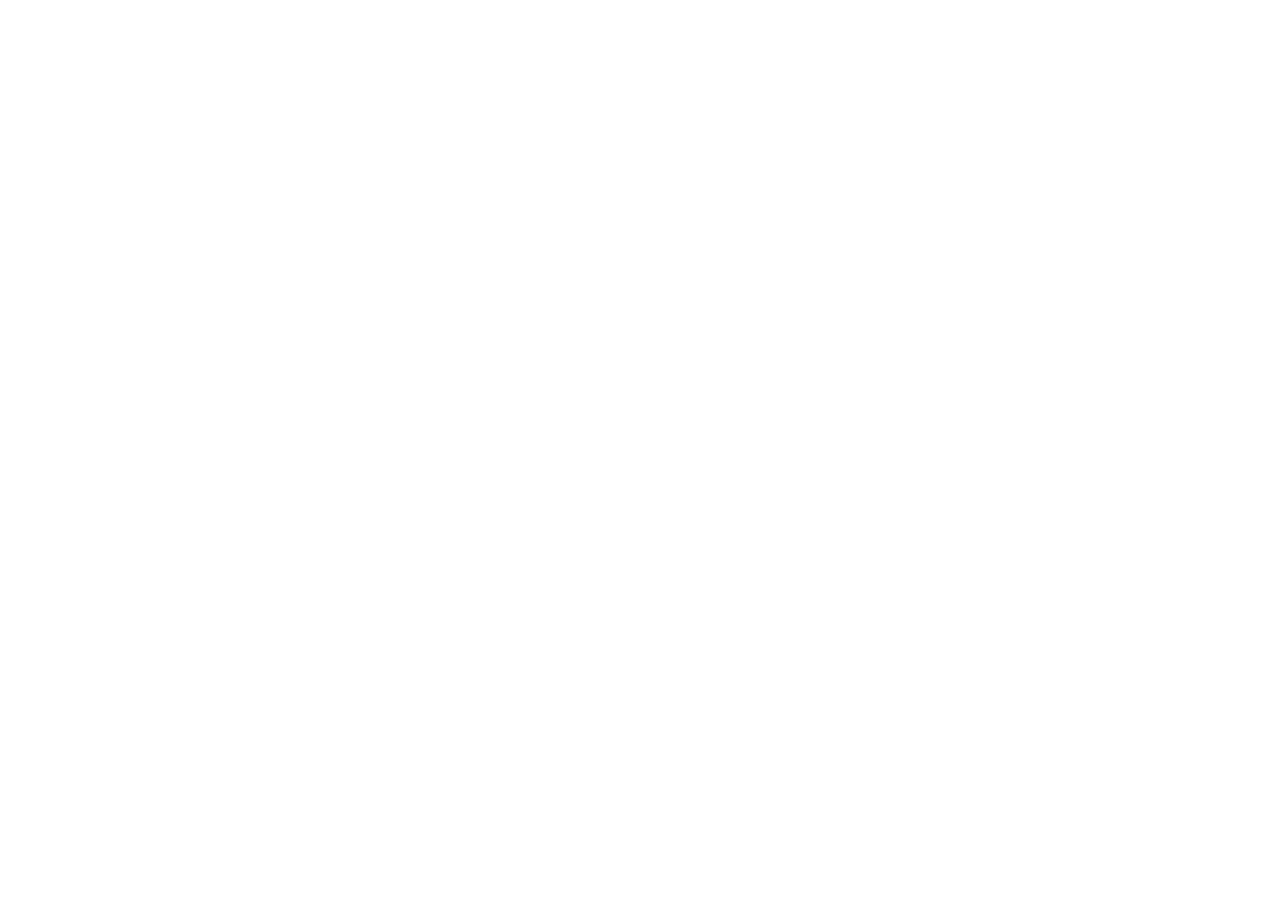
==== index.html @ ae6d0bd9 "made a file structure" ====
<!DOCTYPE html>
<html lang="en">
<head>
    <meta charset="UTF-8">
    <meta name="viewport" content="width=device-width, initial-scale=1.0">
    <title>Document</title>
    <style href="css/css.css"></style>
</head>
<body>
    
</body>
</html>
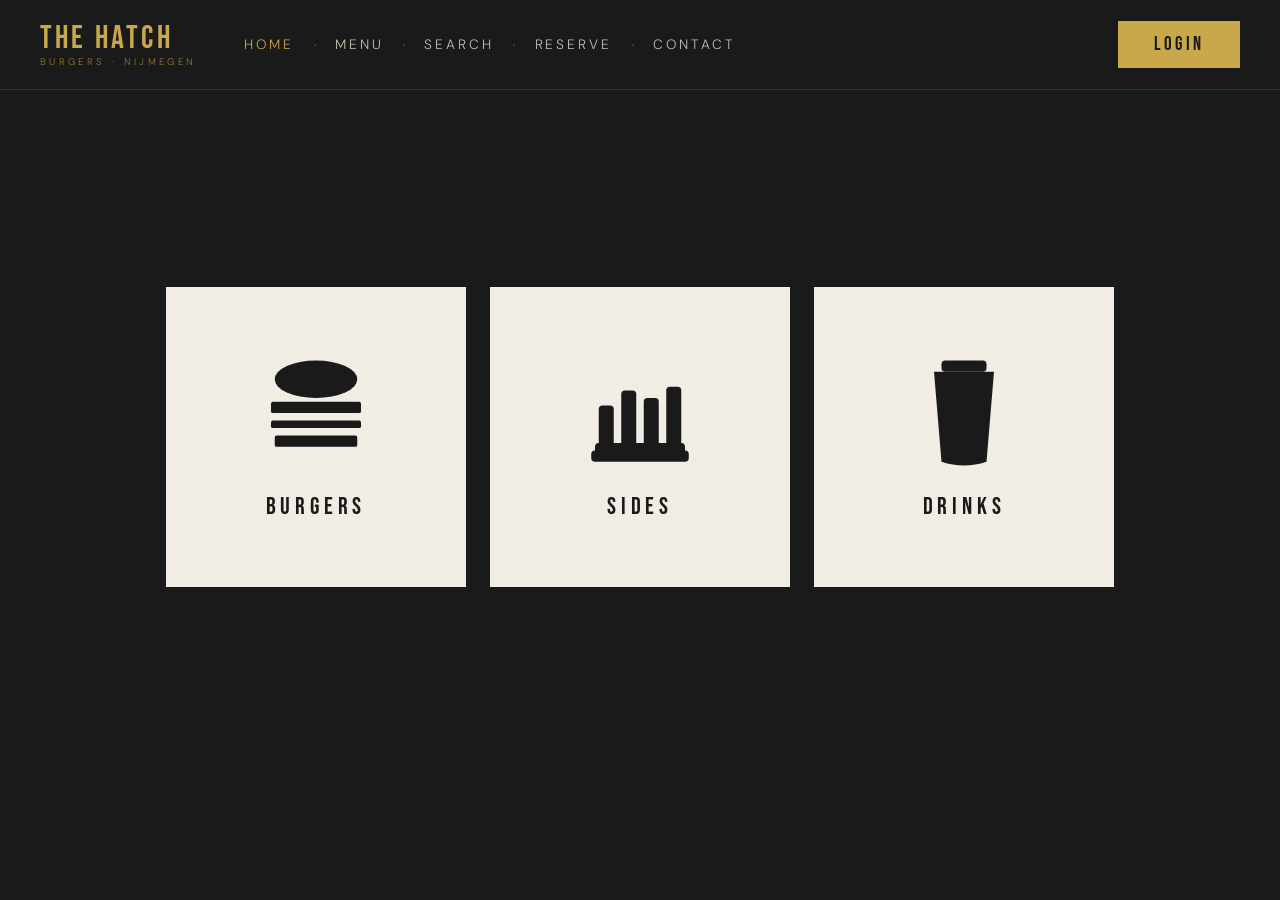
==== commit 25bc38dd: "HTML en CSS template ai" ====
--- a/index.html
+++ b/index.html
@@ -1,12 +1,74 @@
 <!DOCTYPE html>
 <html lang="en">
 <head>
-    <meta charset="UTF-8">
-    <meta name="viewport" content="width=device-width, initial-scale=1.0">
-    <title>Document</title>
-    <style href="css/css.css"></style>
+  <meta charset="UTF-8">
+  <meta name="viewport" content="width=device-width, initial-scale=1.0">
+  <title>The Hatch Burgers</title>
+  <link href="https://fonts.googleapis.com/css2?family=Cormorant+Garamond:ital,wght@0,300;0,600;1,400&family=Bebas+Neue&family=DM+Sans:wght@200;300;400&display=swap" rel="stylesheet">
+  <link rel="stylesheet" href="css/style.css">
 </head>
 <body>
-    
+  <nav>
+    <a href="index.html" class="nav-brand">
+      <div class="nav-brand-title">The Hatch</div>
+      <div class="nav-brand-sub">Burgers · Nijmegen</div>
+    </a>
+    <ul class="nav-links">
+      <li><a href="index.html" class="nav-link active">Home</a></li>
+      <li class="nav-dot">•</li>
+      <li><a href="menu.html" class="nav-link">Menu</a></li>
+      <li class="nav-dot">•</li>
+      <li><a href="search.html" class="nav-link">Search</a></li>
+      <li class="nav-dot">•</li>
+      <li><a href="reservation.html" class="nav-link">Reserve</a></li>
+      <li class="nav-dot">•</li>
+      <li><a href="contact.html" class="nav-link">Contact</a></li>
+    </ul>
+    <a href="login.html" class="nav-cart">Login</a>
+  </nav>
+
+  <main>
+    <div class="home-wrap">
+      <div class="cat-grid">
+
+        <a href="menu.html" class="cat-card">
+          <div class="cat-icon">
+            <svg viewBox="0 0 64 64" xmlns="http://www.w3.org/2000/svg">
+              <ellipse cx="32" cy="14" rx="22" ry="10"/>
+              <rect x="8" y="26" width="48" height="6" rx="1"/>
+              <rect x="8" y="36" width="48" height="4" rx="1"/>
+              <rect x="10" y="44" width="44" height="6" rx="1"/>
+            </svg>
+          </div>
+          <span class="cat-label">Burgers</span>
+        </a>
+
+        <a href="menu.html" class="cat-card">
+          <div class="cat-icon">
+            <svg viewBox="0 0 64 64" xmlns="http://www.w3.org/2000/svg">
+              <rect x="10" y="28" width="8" height="24" rx="2"/>
+              <rect x="22" y="20" width="8" height="32" rx="2"/>
+              <rect x="34" y="24" width="8" height="28" rx="2"/>
+              <rect x="46" y="18" width="8" height="34" rx="2"/>
+              <rect x="6"  y="52" width="52" height="6" rx="2"/>
+              <rect x="8"  y="48" width="48" height="6" rx="2"/>
+            </svg>
+          </div>
+          <span class="cat-label">Sides</span>
+        </a>
+
+        <a href="menu.html" class="cat-card">
+          <div class="cat-icon">
+            <svg viewBox="0 0 64 64" xmlns="http://www.w3.org/2000/svg">
+              <rect x="20" y="4" width="24" height="6" rx="2"/>
+              <path d="M16 10 L20 58 Q32 62 44 58 L48 10 Z"/>
+            </svg>
+          </div>
+          <span class="cat-label">Drinks</span>
+        </a>
+
+      </div>
+    </div>
+  </main>
 </body>
 </html>
--- a/css/style.css
+++ b/css/style.css
@@ -0,0 +1,944 @@
+/* ══════════════════════════════════════
+   THE HATCH BURGERS — Stylesheet
+   style.css
+══════════════════════════════════════ */
+
+/* ── VARIABLES (from house style) ── */
+:root {
+  --primary:        #1A1A1A;
+  --secondary:      #2E2E2E;
+  --accent:         #C9A84C;
+  --border-muted:   #9A7A2E;
+  --text-primary:   #F2EDE4;
+  --text-secondary: #C4BDB2;
+}
+
+*, *::before, *::after { box-sizing: border-box; margin: 0; padding: 0; }
+html { scroll-behavior: smooth; }
+
+body {
+  background: var(--primary);
+  color: var(--text-primary);
+  font-family: 'DM Sans', sans-serif;
+  font-weight: 300;
+  min-height: 100vh;
+}
+
+/* ══════════════════════════════════════
+   NAV
+══════════════════════════════════════ */
+nav {
+  height: 90px;
+  background: var(--primary);
+  border-bottom: 1px solid rgba(154,122,46,0.3);
+  display: flex;
+  align-items: center;
+  padding: 0 2.5rem;
+  gap: 2rem;
+}
+
+.nav-brand { line-height: 1; flex-shrink: 0; text-decoration: none; }
+
+.nav-brand-title {
+  font-family: 'Bebas Neue', sans-serif;
+  font-size: 2rem;
+  letter-spacing: 0.1em;
+  color: var(--accent);
+}
+
+.nav-brand-sub {
+  font-size: 0.6rem;
+  letter-spacing: 0.35em;
+  text-transform: uppercase;
+  color: var(--border-muted);
+  margin-top: 2px;
+}
+
+.nav-links {
+  display: flex;
+  align-items: center;
+  gap: 0.2rem;
+  flex: 1;
+  list-style: none;
+}
+
+.nav-link {
+  font-family: 'DM Sans', sans-serif;
+  font-size: 0.85rem;
+  letter-spacing: 0.22em;
+  text-transform: uppercase;
+  color: var(--text-secondary);
+  text-decoration: none;
+  padding: 0.5rem 1rem;
+  cursor: pointer;
+  transition: color 0.2s;
+  display: inline-block;
+}
+
+.nav-link:hover,
+.nav-link.active { color: var(--accent); }
+
+.nav-dot { color: var(--border-muted); font-size: 0.35rem; user-select: none; }
+
+.nav-cart {
+  background: var(--accent);
+  color: var(--primary);
+  font-family: 'Bebas Neue', sans-serif;
+  font-size: 1.2rem;
+  letter-spacing: 0.18em;
+  padding: 0.75rem 2.2rem;
+  cursor: pointer;
+  flex-shrink: 0;
+  transition: background 0.2s;
+  text-decoration: none;
+  display: inline-flex;
+  align-items: center;
+  border: none;
+}
+
+.nav-cart:hover { background: #E2C97A; }
+
+/* ══════════════════════════════════════
+   SHARED PAGE LAYOUT
+══════════════════════════════════════ */
+.page-header {
+  padding: 2.5rem 2.5rem 0;
+}
+
+.page-title {
+  font-family: 'Bebas Neue', sans-serif;
+  font-size: 2.5rem;
+  letter-spacing: 0.08em;
+  color: var(--text-primary);
+  margin-bottom: 0.3rem;
+}
+
+.page-subtitle {
+  font-size: 0.75rem;
+  letter-spacing: 0.25em;
+  text-transform: uppercase;
+  color: var(--text-secondary);
+}
+
+.gold-rule {
+  width: 100%;
+  height: 1px;
+  background: linear-gradient(to right, var(--border-muted), transparent);
+  margin: 1.5rem 0;
+}
+
+main { padding: 2rem 2.5rem 4rem; }
+
+/* ══════════════════════════════════════
+   HOME — CATEGORY CARDS
+══════════════════════════════════════ */
+.home-wrap {
+  display: flex;
+  justify-content: center;
+  align-items: center;
+  min-height: 70vh;
+}
+
+.cat-grid {
+  display: grid;
+  grid-template-columns: repeat(3, 300px);
+  gap: 1.5rem;
+}
+
+.cat-card {
+  background: var(--text-primary);
+  width: 300px;
+  height: 300px;
+  display: flex;
+  flex-direction: column;
+  align-items: center;
+  justify-content: center;
+  gap: 1.2rem;
+  cursor: pointer;
+  text-decoration: none;
+  border: 2px solid transparent;
+  transition: border-color 0.2s, transform 0.2s;
+}
+
+.cat-card:hover {
+  border-color: var(--accent);
+  transform: translateY(-3px);
+}
+
+.cat-icon {
+  width: 120px;
+  height: 120px;
+  display: flex;
+  align-items: center;
+  justify-content: center;
+}
+
+.cat-icon svg { width: 100%; height: 100%; fill: var(--primary); }
+
+.cat-label {
+  font-family: 'Bebas Neue', sans-serif;
+  font-size: 1.5rem;
+  letter-spacing: 0.2em;
+  color: var(--primary);
+}
+
+/* ══════════════════════════════════════
+   MENU / ORDER PAGE
+══════════════════════════════════════ */
+.search-bar {
+  display: flex;
+  gap: 0.75rem;
+  margin-bottom: 2rem;
+}
+
+.search-input {
+  flex: 1;
+  max-width: 420px;
+  background: transparent;
+  border: 1px solid rgba(154,122,46,0.35);
+  color: var(--text-primary);
+  padding: 0.65rem 1rem;
+  font-family: 'DM Sans', sans-serif;
+  font-size: 0.85rem;
+  font-weight: 300;
+  outline: none;
+  transition: border-color 0.2s;
+}
+
+.search-input::placeholder { color: rgba(196,189,178,0.35); }
+.search-input:focus { border-color: var(--accent); }
+
+.btn { /* generic button */
+  padding: 0.65rem 1.5rem;
+  background: var(--accent);
+  color: var(--primary);
+  border: none;
+  font-family: 'Bebas Neue', sans-serif;
+  font-size: 1rem;
+  letter-spacing: 0.15em;
+  cursor: pointer;
+  transition: background 0.2s;
+  text-decoration: none;
+  display: inline-block;
+}
+
+.btn:hover { background: #E2C97A; }
+
+.btn-outline {
+  background: transparent;
+  border: 1px solid var(--accent);
+  color: var(--accent);
+}
+
+.btn-outline:hover { background: var(--accent); color: var(--primary); }
+
+.btn-danger {
+  background: transparent;
+  border: 1px solid rgba(220,60,60,0.5);
+  color: rgba(220,100,100,0.9);
+}
+
+.btn-danger:hover { background: rgba(220,60,60,0.15); }
+
+.order-layout {
+  display: grid;
+  grid-template-columns: 1fr 240px;
+  gap: 2rem;
+  align-items: start;
+}
+
+.items-grid {
+  display: grid;
+  grid-template-columns: repeat(3, 1fr);
+  gap: 2px;
+}
+
+.item-card {
+  background: var(--secondary);
+  aspect-ratio: 1;
+  display: flex;
+  flex-direction: column;
+  justify-content: flex-end;
+  border: 1px solid transparent;
+  cursor: pointer;
+  transition: border-color 0.2s;
+  position: relative;
+  overflow: hidden;
+}
+
+.item-card:hover { border-color: rgba(201,168,76,0.3); }
+
+.item-img-placeholder {
+  position: absolute;
+  inset: 0;
+  background: #242424;
+  display: flex;
+  align-items: center;
+  justify-content: center;
+}
+
+.item-img-placeholder span {
+  font-size: 0.55rem;
+  letter-spacing: 0.25em;
+  text-transform: uppercase;
+  color: rgba(196,189,178,0.2);
+  font-family: 'DM Sans', sans-serif;
+}
+
+/* Replace placeholder with: <img src="images/item.jpg" class="item-img" alt="..."> */
+.item-img {
+  position: absolute;
+  inset: 0;
+  width: 100%;
+  height: 100%;
+  object-fit: cover;
+}
+
+.item-info {
+  position: relative;
+  z-index: 1;
+  display: flex;
+  justify-content: space-between;
+  align-items: center;
+  background: rgba(26,26,26,0.9);
+  padding: 0.6rem 0.8rem;
+}
+
+.item-name-label {
+  font-family: 'Cormorant Garamond', serif;
+  font-size: 0.9rem;
+  color: var(--text-primary);
+  display: block;
+  margin-bottom: 2px;
+}
+
+.item-price {
+  font-family: 'Cormorant Garamond', serif;
+  font-style: italic;
+  font-size: 1rem;
+  color: var(--accent);
+}
+
+.item-qty { display: flex; align-items: center; gap: 0.4rem; }
+
+.qty-btn {
+  width: 24px;
+  height: 24px;
+  border: 1px solid rgba(201,168,76,0.4);
+  background: none;
+  color: var(--accent);
+  font-size: 1rem;
+  cursor: pointer;
+  display: inline-flex;
+  align-items: center;
+  justify-content: center;
+  font-family: 'DM Sans', sans-serif;
+  transition: all 0.15s;
+  user-select: none;
+  line-height: 1;
+}
+
+.qty-btn:hover { background: var(--accent); color: var(--primary); }
+
+.qty-val {
+  font-size: 0.8rem;
+  color: var(--text-primary);
+  min-width: 16px;
+  text-align: center;
+}
+
+/* ── Cart panel ── */
+.cart-panel {
+  background: var(--secondary);
+  border: 1px solid rgba(154,122,46,0.2);
+  padding: 1.5rem 1.2rem;
+  position: sticky;
+  top: 106px;
+}
+
+.cart-panel-title {
+  font-family: 'Bebas Neue', sans-serif;
+  font-size: 1.1rem;
+  letter-spacing: 0.15em;
+  color: var(--text-primary);
+  margin-bottom: 1rem;
+  padding-bottom: 0.75rem;
+  border-bottom: 1px solid rgba(154,122,46,0.2);
+}
+
+.cart-row {
+  display: flex;
+  justify-content: space-between;
+  align-items: center;
+  padding: 0.6rem 0;
+  border-bottom: 1px solid rgba(154,122,46,0.08);
+}
+
+.cart-item-name {
+  font-family: 'Bebas Neue', sans-serif;
+  font-size: 0.85rem;
+  letter-spacing: 0.1em;
+  color: var(--text-primary);
+}
+
+.cart-item-controls { display: flex; align-items: center; gap: 0.3rem; }
+
+.cart-total-row {
+  display: flex;
+  justify-content: space-between;
+  align-items: baseline;
+  margin-top: 1.2rem;
+  padding-top: 0.8rem;
+  border-top: 1px solid rgba(201,168,76,0.25);
+}
+
+.cart-total-label {
+  font-family: 'Bebas Neue', sans-serif;
+  font-size: 0.9rem;
+  letter-spacing: 0.2em;
+  color: var(--text-secondary);
+}
+
+.cart-total-val {
+  font-family: 'Cormorant Garamond', serif;
+  font-size: 1.3rem;
+  font-style: italic;
+  color: var(--accent);
+}
+
+.btn-order {
+  width: 100%;
+  margin-top: 1rem;
+  padding: 0.9rem;
+  background: var(--accent);
+  color: var(--primary);
+  border: none;
+  font-family: 'Bebas Neue', sans-serif;
+  font-size: 1rem;
+  letter-spacing: 0.2em;
+  cursor: pointer;
+  transition: background 0.2s;
+  text-align: center;
+  display: block;
+}
+
+.btn-order:hover { background: #E2C97A; }
+
+/* ══════════════════════════════════════
+   SEARCH PAGE
+══════════════════════════════════════ */
+.search-page-bar {
+  display: flex;
+  gap: 0.75rem;
+  margin-bottom: 2rem;
+  max-width: 600px;
+}
+
+.search-results-grid {
+  display: grid;
+  grid-template-columns: repeat(auto-fill, minmax(200px, 1fr));
+  gap: 1.5rem;
+}
+
+.search-result-card {
+  background: var(--secondary);
+  border: 1px solid rgba(154,122,46,0.1);
+  padding: 1.2rem;
+  transition: border-color 0.2s;
+}
+
+.search-result-card:hover { border-color: var(--accent); }
+
+.search-result-img {
+  width: 100%;
+  aspect-ratio: 1;
+  background: #242424;
+  margin-bottom: 0.8rem;
+  display: flex;
+  align-items: center;
+  justify-content: center;
+}
+
+.search-result-img span {
+  font-size: 0.55rem;
+  letter-spacing: 0.2em;
+  text-transform: uppercase;
+  color: rgba(196,189,178,0.2);
+}
+
+.search-result-name {
+  font-family: 'Cormorant Garamond', serif;
+  font-size: 1.1rem;
+  font-weight: 600;
+  color: var(--text-primary);
+  margin-bottom: 0.3rem;
+}
+
+.search-result-price {
+  font-family: 'Cormorant Garamond', serif;
+  font-style: italic;
+  color: var(--accent);
+  font-size: 1rem;
+}
+
+.search-empty {
+  text-align: center;
+  padding: 4rem 2rem;
+  color: var(--text-secondary);
+  font-size: 0.85rem;
+  letter-spacing: 0.15em;
+}
+
+/* ══════════════════════════════════════
+   CONTACT PAGE
+══════════════════════════════════════ */
+.contact-layout {
+  display: grid;
+  grid-template-columns: 1fr 1fr;
+  gap: 4rem;
+  max-width: 900px;
+}
+
+.contact-info-block { margin-bottom: 2rem; }
+
+.contact-info-label {
+  font-size: 0.6rem;
+  letter-spacing: 0.4em;
+  text-transform: uppercase;
+  color: var(--accent);
+  margin-bottom: 0.4rem;
+}
+
+.contact-info-value {
+  font-family: 'Cormorant Garamond', serif;
+  font-size: 1.1rem;
+  color: var(--text-primary);
+}
+
+/* ── Shared form styles ── */
+.form-group {
+  display: flex;
+  flex-direction: column;
+  gap: 0.4rem;
+  margin-bottom: 1.2rem;
+}
+
+.form-label {
+  font-size: 0.62rem;
+  letter-spacing: 0.3em;
+  text-transform: uppercase;
+  color: var(--accent);
+}
+
+.form-input,
+.form-select,
+.form-textarea {
+  background: var(--secondary);
+  border: 1px solid rgba(154,122,46,0.25);
+  color: var(--text-primary);
+  padding: 0.7rem 1rem;
+  font-family: 'DM Sans', sans-serif;
+  font-size: 0.85rem;
+  font-weight: 300;
+  outline: none;
+  transition: border-color 0.2s;
+  width: 100%;
+}
+
+.form-input::placeholder,
+.form-textarea::placeholder { color: rgba(196,189,178,0.3); }
+
+.form-input:focus,
+.form-select:focus,
+.form-textarea:focus { border-color: var(--accent); }
+
+.form-select {
+  appearance: none;
+  cursor: pointer;
+}
+
+.form-textarea {
+  resize: vertical;
+  min-height: 120px;
+}
+
+/* ══════════════════════════════════════
+   RESERVATION PAGE
+══════════════════════════════════════ */
+.reservation-layout {
+  display: grid;
+  grid-template-columns: 1fr 1fr;
+  gap: 4rem;
+  max-width: 900px;
+}
+
+.time-slots {
+  display: grid;
+  grid-template-columns: repeat(3, 1fr);
+  gap: 0.5rem;
+  margin-top: 0.5rem;
+}
+
+.time-slot {
+  padding: 0.6rem 0.4rem;
+  border: 1px solid rgba(154,122,46,0.25);
+  text-align: center;
+  font-size: 0.72rem;
+  letter-spacing: 0.1em;
+  color: var(--text-secondary);
+  cursor: pointer;
+  transition: all 0.2s;
+  background: var(--secondary);
+}
+
+.time-slot:hover {
+  border-color: var(--accent);
+  color: var(--accent);
+}
+
+.time-slot.selected {
+  background: var(--accent);
+  color: var(--primary);
+  border-color: var(--accent);
+}
+
+.time-slot.unavailable {
+  opacity: 0.3;
+  cursor: not-allowed;
+  text-decoration: line-through;
+}
+
+.reservation-summary {
+  background: var(--secondary);
+  border: 1px solid rgba(154,122,46,0.15);
+  padding: 1.5rem;
+  margin-top: 1.5rem;
+}
+
+.reservation-summary-title {
+  font-family: 'Bebas Neue', sans-serif;
+  font-size: 1rem;
+  letter-spacing: 0.15em;
+  color: var(--text-primary);
+  margin-bottom: 1rem;
+}
+
+.summary-row {
+  display: flex;
+  justify-content: space-between;
+  padding: 0.5rem 0;
+  border-bottom: 1px solid rgba(154,122,46,0.08);
+  font-size: 0.8rem;
+}
+
+.summary-label { color: var(--text-secondary); }
+.summary-val { color: var(--text-primary); }
+
+/* ══════════════════════════════════════
+   LOGIN PAGE
+══════════════════════════════════════ */
+.login-wrap {
+  display: flex;
+  justify-content: center;
+  align-items: center;
+  min-height: 70vh;
+}
+
+.login-box {
+  background: var(--secondary);
+  border: 1px solid rgba(154,122,46,0.2);
+  padding: 3rem 2.5rem;
+  width: 100%;
+  max-width: 400px;
+}
+
+.login-logo {
+  font-family: 'Bebas Neue', sans-serif;
+  font-size: 2rem;
+  letter-spacing: 0.12em;
+  color: var(--accent);
+  text-align: center;
+  margin-bottom: 0.3rem;
+}
+
+.login-sub {
+  font-size: 0.6rem;
+  letter-spacing: 0.4em;
+  text-transform: uppercase;
+  color: var(--text-secondary);
+  text-align: center;
+  margin-bottom: 2rem;
+}
+
+/* ══════════════════════════════════════
+   ADMIN — SHARED
+══════════════════════════════════════ */
+.admin-layout {
+  display: grid;
+  grid-template-columns: 200px 1fr;
+  gap: 0;
+  min-height: calc(100vh - 90px);
+}
+
+.admin-sidebar {
+  background: var(--secondary);
+  border-right: 1px solid rgba(154,122,46,0.15);
+  padding: 2rem 0;
+}
+
+.admin-sidebar-title {
+  font-size: 0.55rem;
+  letter-spacing: 0.4em;
+  text-transform: uppercase;
+  color: var(--border-muted);
+  padding: 0 1.5rem;
+  margin-bottom: 1rem;
+}
+
+.admin-nav-link {
+  display: block;
+  padding: 0.75rem 1.5rem;
+  font-size: 0.78rem;
+  letter-spacing: 0.15em;
+  text-transform: uppercase;
+  color: var(--text-secondary);
+  text-decoration: none;
+  transition: all 0.2s;
+  border-left: 2px solid transparent;
+}
+
+.admin-nav-link:hover,
+.admin-nav-link.active {
+  color: var(--accent);
+  border-left-color: var(--accent);
+  background: rgba(201,168,76,0.05);
+}
+
+.admin-content { padding: 2.5rem; }
+
+.admin-page-title {
+  font-family: 'Bebas Neue', sans-serif;
+  font-size: 2rem;
+  letter-spacing: 0.08em;
+  color: var(--text-primary);
+  margin-bottom: 0.3rem;
+}
+
+.admin-page-sub {
+  font-size: 0.65rem;
+  letter-spacing: 0.25em;
+  text-transform: uppercase;
+  color: var(--text-secondary);
+  margin-bottom: 2rem;
+}
+
+/* ── Admin table ── */
+.admin-table {
+  width: 100%;
+  border-collapse: collapse;
+}
+
+.admin-table th {
+  font-size: 0.6rem;
+  letter-spacing: 0.35em;
+  text-transform: uppercase;
+  color: var(--accent);
+  text-align: left;
+  padding: 0.75rem 1rem;
+  border-bottom: 1px solid rgba(154,122,46,0.3);
+  font-weight: 400;
+}
+
+.admin-table td {
+  padding: 0.9rem 1rem;
+  font-size: 0.82rem;
+  color: var(--text-primary);
+  border-bottom: 1px solid rgba(154,122,46,0.08);
+  vertical-align: middle;
+}
+
+.admin-table tr:hover td { background: rgba(201,168,76,0.03); }
+
+.table-img {
+  width: 48px;
+  height: 48px;
+  background: #242424;
+  border: 1px solid rgba(154,122,46,0.1);
+  display: flex;
+  align-items: center;
+  justify-content: center;
+  font-size: 0.45rem;
+  letter-spacing: 0.1em;
+  text-transform: uppercase;
+  color: rgba(196,189,178,0.25);
+}
+
+/* Replace with: <img src="images/item.jpg" class="table-img-real" alt="..."> */
+.table-img-real { width: 48px; height: 48px; object-fit: cover; }
+
+.badge {
+  display: inline-block;
+  padding: 0.2rem 0.6rem;
+  font-size: 0.58rem;
+  letter-spacing: 0.2em;
+  text-transform: uppercase;
+}
+
+.badge-available { border: 1px solid rgba(100,200,100,0.4); color: rgba(120,200,120,0.9); }
+.badge-unavailable { border: 1px solid rgba(200,100,100,0.3); color: rgba(200,120,120,0.8); }
+.badge-new { border: 1px solid var(--border-muted); color: var(--accent); }
+.badge-read { border: 1px solid rgba(154,122,46,0.2); color: var(--text-secondary); }
+.badge-unread { border: 1px solid rgba(201,168,76,0.5); color: var(--accent); }
+.badge-confirmed { border: 1px solid rgba(100,200,100,0.4); color: rgba(120,200,120,0.9); }
+.badge-pending { border: 1px solid rgba(200,180,80,0.4); color: rgba(220,200,100,0.9); }
+
+.action-group { display: flex; gap: 0.5rem; align-items: center; }
+
+/* ── Admin stats row ── */
+.stats-row {
+  display: grid;
+  grid-template-columns: repeat(4, 1fr);
+  gap: 1rem;
+  margin-bottom: 2.5rem;
+}
+
+.stat-card {
+  background: var(--secondary);
+  border: 1px solid rgba(154,122,46,0.12);
+  padding: 1.5rem;
+}
+
+.stat-value {
+  font-family: 'Bebas Neue', sans-serif;
+  font-size: 2.5rem;
+  color: var(--accent);
+  line-height: 1;
+  margin-bottom: 0.4rem;
+}
+
+.stat-label {
+  font-size: 0.6rem;
+  letter-spacing: 0.3em;
+  text-transform: uppercase;
+  color: var(--text-secondary);
+}
+
+/* ── Admin form (add/edit item) ── */
+.admin-form {
+  max-width: 560px;
+  background: var(--secondary);
+  border: 1px solid rgba(154,122,46,0.15);
+  padding: 2rem;
+}
+
+.admin-form-title {
+  font-family: 'Bebas Neue', sans-serif;
+  font-size: 1.2rem;
+  letter-spacing: 0.12em;
+  color: var(--text-primary);
+  margin-bottom: 1.5rem;
+  padding-bottom: 1rem;
+  border-bottom: 1px solid rgba(154,122,46,0.15);
+}
+
+.form-row {
+  display: grid;
+  grid-template-columns: 1fr 1fr;
+  gap: 1rem;
+}
+
+/* ── Message detail view ── */
+.message-card {
+  background: var(--secondary);
+  border: 1px solid rgba(154,122,46,0.12);
+  padding: 1.5rem;
+  margin-bottom: 1rem;
+  transition: border-color 0.2s;
+}
+
+.message-card:hover { border-color: rgba(154,122,46,0.3); }
+.message-card.unread { border-left: 3px solid var(--accent); }
+
+.message-header {
+  display: flex;
+  justify-content: space-between;
+  align-items: flex-start;
+  margin-bottom: 0.75rem;
+}
+
+.message-from {
+  font-family: 'Cormorant Garamond', serif;
+  font-size: 1.1rem;
+  font-weight: 600;
+  color: var(--text-primary);
+}
+
+.message-date {
+  font-size: 0.65rem;
+  letter-spacing: 0.15em;
+  color: var(--text-secondary);
+}
+
+.message-subject {
+  font-size: 0.72rem;
+  letter-spacing: 0.15em;
+  text-transform: uppercase;
+  color: var(--accent);
+  margin-bottom: 0.5rem;
+}
+
+.message-preview {
+  font-size: 0.82rem;
+  color: var(--text-secondary);
+  line-height: 1.6;
+}
+
+/* ── Reservation detail card ── */
+.reservation-card {
+  background: var(--secondary);
+  border: 1px solid rgba(154,122,46,0.12);
+  padding: 1.5rem;
+  display: grid;
+  grid-template-columns: 1fr 1fr auto;
+  gap: 1.5rem;
+  align-items: center;
+  margin-bottom: 1px;
+  transition: border-color 0.2s;
+}
+
+.reservation-card:hover { border-color: rgba(154,122,46,0.3); }
+
+.reservation-customer {
+  font-family: 'Cormorant Garamond', serif;
+  font-size: 1.1rem;
+  font-weight: 600;
+  color: var(--text-primary);
+  margin-bottom: 0.3rem;
+}
+
+.reservation-detail {
+  font-size: 0.72rem;
+  color: var(--text-secondary);
+  letter-spacing: 0.1em;
+  margin-bottom: 0.2rem;
+}
+
+.reservation-time-block {
+  text-align: center;
+}
+
+.reservation-time {
+  font-family: 'Bebas Neue', sans-serif;
+  font-size: 1.6rem;
+  color: var(--accent);
+  letter-spacing: 0.05em;
+  line-height: 1;
+}
+
+.reservation-duration {
+  font-size: 0.6rem;
+  letter-spacing: 0.25em;
+  text-transform: uppercase;
+  color: var(--text-secondary);
+  margin-top: 0.2rem;
+}
